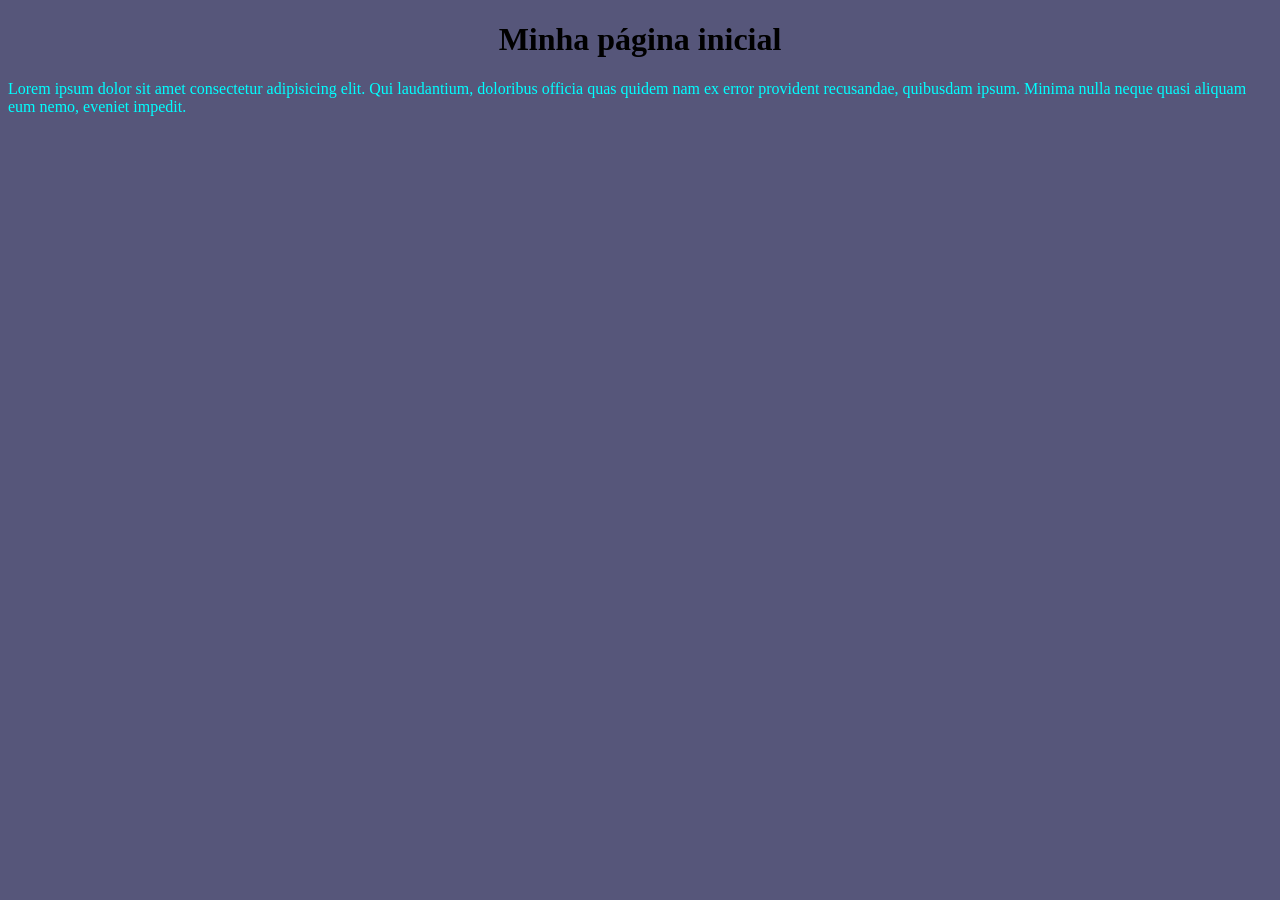
==== index.html @ c5de9286 "Primeiro commit" ====
<!DOCTYPE html>
<html lang="PT">
<head>
    <meta charset="UTF-8">
    <meta name="viewport" content="width=device-width, initial-scale=1.0">
    <title>Document</title>
    <link rel="stylesheet" href="style.css">
</head>
<body>
    <h1>Minha página inicial</h1>
    <p class="paragrafo">Lorem ipsum dolor sit amet consectetur adipisicing elit. Qui laudantium, doloribus officia quas quidem nam ex error provident recusandae, quibusdam ipsum. Minima nulla neque quasi aliquam eum nemo, eveniet impedit.</p>
    <script src="script.js"></script>
</body>
</html>
---- style.css ----
h1{
    text-align: center;
}
body{
    background-color: rgb(86, 86, 122);
}
.paragrafo{
    color: aqua;
}
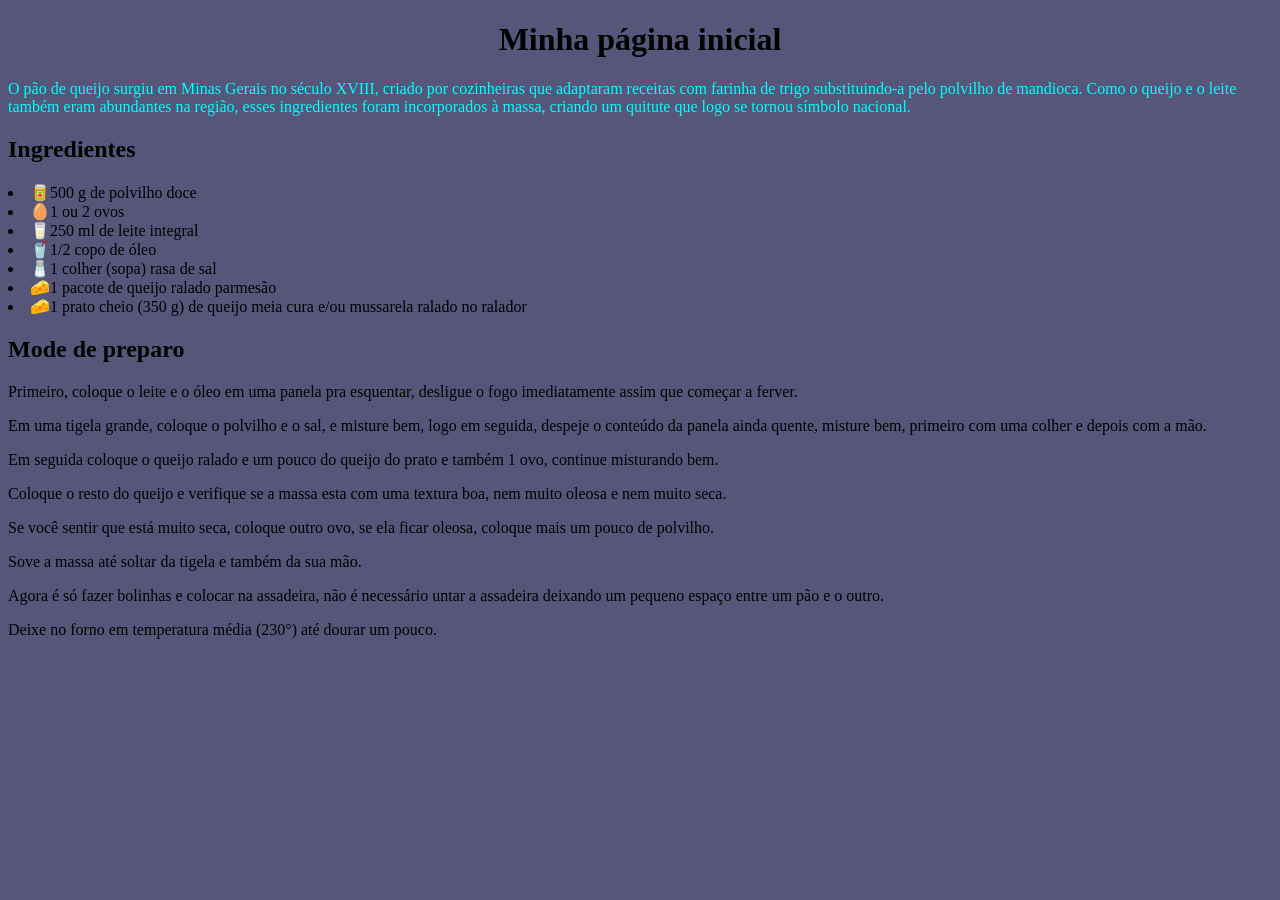
==== commit 218f7f3b: "Alteração no codigo HTML" ====
--- a/index.html
+++ b/index.html
@@ -1,14 +1,37 @@
 <!DOCTYPE html>
 <html lang="PT">
+
 <head>
     <meta charset="UTF-8">
     <meta name="viewport" content="width=device-width, initial-scale=1.0">
-    <title>Document</title>
+    <title>WebPage</title>
     <link rel="stylesheet" href="style.css">
 </head>
+
 <body>
     <h1>Minha página inicial</h1>
-    <p class="paragrafo">Lorem ipsum dolor sit amet consectetur adipisicing elit. Qui laudantium, doloribus officia quas quidem nam ex error provident recusandae, quibusdam ipsum. Minima nulla neque quasi aliquam eum nemo, eveniet impedit.</p>
+    <p class="paragrafo">O pão de queijo surgiu em Minas Gerais no século XVIII, criado por cozinheiras que adaptaram receitas com farinha de trigo substituindo-a pelo polvilho de mandioca. Como o queijo e o leite também eram abundantes na região, esses ingredientes foram incorporados à massa, criando um quitute que logo se tornou símbolo nacional.</p>
+        <h2>Ingredientes</h2>
+    <td>
+        <li>🥫500 g de polvilho doce</li>
+        <li>🥚1 ou 2 ovos</li>
+        <li>🥛250 ml de leite integral</li>
+        <li>🥤1/2 copo de óleo</li>
+        <li>🧂1 colher (sopa) rasa de sal</li>
+        <li>🧀1 pacote de queijo ralado parmesão</li>
+        <li>🧀1 prato cheio (350 g) de queijo meia cura e/ou mussarela ralado no ralador</li>
+    </td>
+        <h2>Mode de preparo</h2>
+        <p>Primeiro, coloque o leite e o óleo em uma panela pra esquentar, desligue o fogo imediatamente assim que começar a ferver.</p>
+        <p>Em uma tigela grande, coloque o polvilho e o sal, e misture bem, logo em seguida, despeje o conteúdo da panela ainda quente, misture bem, primeiro com uma colher e depois com a mão.</p>
+        <p>Em seguida coloque o queijo ralado e um pouco do queijo do prato e também 1 ovo, continue misturando bem.</p>
+        <p>Coloque o resto do queijo e verifique se a massa esta com uma textura boa, nem muito oleosa e nem muito seca.</p>
+        <p>Se você sentir que está muito seca, coloque outro ovo, se ela ficar oleosa, coloque mais um pouco de polvilho.</p>
+        <p>Sove a massa até soltar da tigela e também da sua mão.</p>
+        <p>Agora é só fazer bolinhas e colocar na assadeira, não é necessário untar a assadeira deixando um pequeno espaço entre um pão e o outro.</p>
+        <p>Deixe no forno em temperatura média (230°) até dourar um pouco.</p>
+
     <script src="script.js"></script>
 </body>
+
 </html>
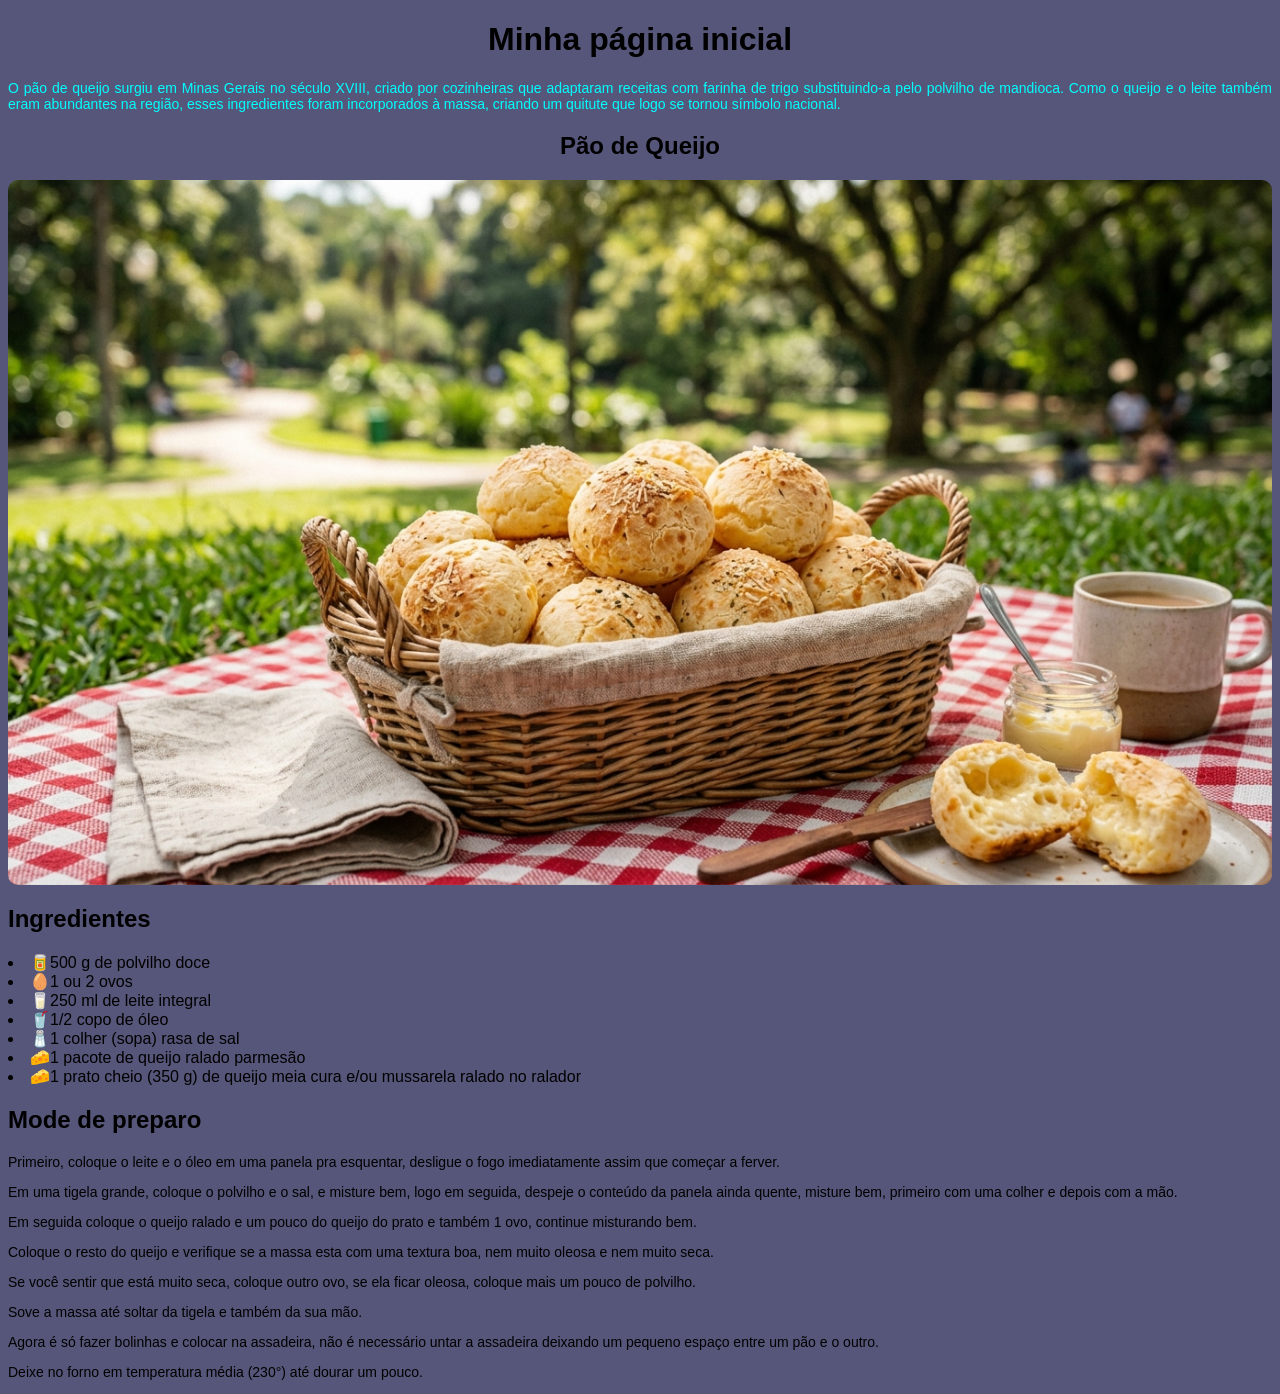
==== commit 20844892: "Inclusão de imagem e alteração de estilos" ====
--- a/index.html
+++ b/index.html
@@ -11,6 +11,10 @@
 <body>
     <h1>Minha página inicial</h1>
     <p class="paragrafo">O pão de queijo surgiu em Minas Gerais no século XVIII, criado por cozinheiras que adaptaram receitas com farinha de trigo substituindo-a pelo polvilho de mandioca. Como o queijo e o leite também eram abundantes na região, esses ingredientes foram incorporados à massa, criando um quitute que logo se tornou símbolo nacional.</p>
+
+    <h2 class="titulo2">Pão de Queijo</h2>
+
+    <img class="imagem" src="./img/pao-de-queijo.png" alt="Imagem de pão de queijo">
         <h2>Ingredientes</h2>
     <td>
         <li>🥫500 g de polvilho doce</li>
--- a/style.css
+++ b/style.css
@@ -1,9 +1,24 @@
-h1{
+h1, .titulo2{
     text-align: center;
 }
 body{
     background-color: rgb(86, 86, 122);
+    font-family:Verdana, Geneva, Tahoma, sans-serif;
 }
 .paragrafo{
     color: aqua;
+}
+p {
+font-size: 14px;
+text-align: justify;
+}
+.imagem{
+    display: block;
+    margin: auto;
+    height: auto;
+    max-width: 100%;
+    /* height: 450px;
+    width: 700px; */
+    border-radius: 10px;
+    
 }
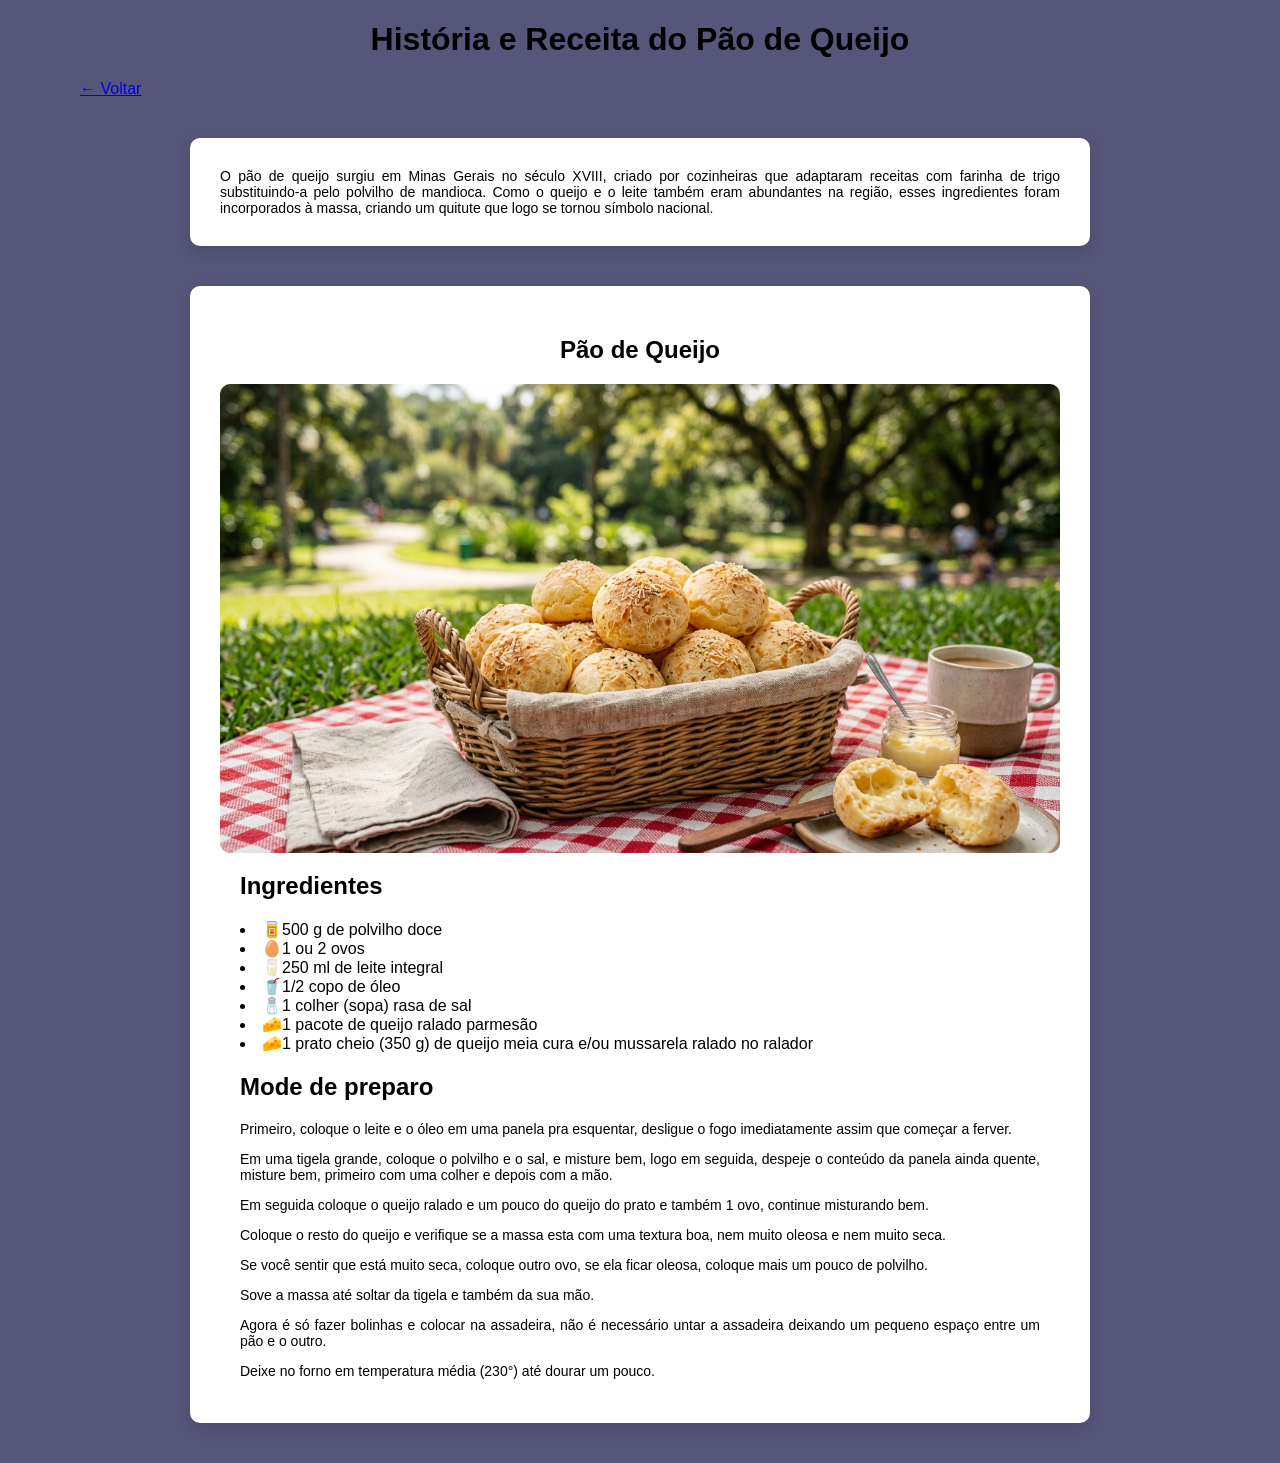
==== commit c0bab64e: "Rebranding do projeto" ====
--- a/index.html
+++ b/index.html
@@ -9,13 +9,26 @@
 </head>
 
 <body>
-    <h1>Minha página inicial</h1>
-    <p class="paragrafo">O pão de queijo surgiu em Minas Gerais no século XVIII, criado por cozinheiras que adaptaram receitas com farinha de trigo substituindo-a pelo polvilho de mandioca. Como o queijo e o leite também eram abundantes na região, esses ingredientes foram incorporados à massa, criando um quitute que logo se tornou símbolo nacional.</p>
+    <header>
 
+        <h1>História e Receita do Pão de Queijo</h1>
+
+        <a class="voltar" href="#">
+            ← Voltar
+        </a>
+
+    </header>
+
+    <p class="receita">O pão de queijo surgiu em Minas Gerais no século XVIII, criado por cozinheiras que adaptaram
+        receitas com farinha de trigo substituindo-a pelo polvilho de mandioca. Como o queijo e o leite também eram
+        abundantes na região, esses ingredientes foram incorporados à massa, criando um quitute que logo se tornou
+        símbolo nacional.</p>
+
+<main class="receita">
     <h2 class="titulo2">Pão de Queijo</h2>
 
     <img class="imagem" src="./img/pao-de-queijo.png" alt="Imagem de pão de queijo">
-        <h2>Ingredientes</h2>
+    <h2>Ingredientes</h2>
     <td>
         <li>🥫500 g de polvilho doce</li>
         <li>🥚1 ou 2 ovos</li>
@@ -25,16 +38,20 @@
         <li>🧀1 pacote de queijo ralado parmesão</li>
         <li>🧀1 prato cheio (350 g) de queijo meia cura e/ou mussarela ralado no ralador</li>
     </td>
-        <h2>Mode de preparo</h2>
-        <p>Primeiro, coloque o leite e o óleo em uma panela pra esquentar, desligue o fogo imediatamente assim que começar a ferver.</p>
-        <p>Em uma tigela grande, coloque o polvilho e o sal, e misture bem, logo em seguida, despeje o conteúdo da panela ainda quente, misture bem, primeiro com uma colher e depois com a mão.</p>
-        <p>Em seguida coloque o queijo ralado e um pouco do queijo do prato e também 1 ovo, continue misturando bem.</p>
-        <p>Coloque o resto do queijo e verifique se a massa esta com uma textura boa, nem muito oleosa e nem muito seca.</p>
-        <p>Se você sentir que está muito seca, coloque outro ovo, se ela ficar oleosa, coloque mais um pouco de polvilho.</p>
-        <p>Sove a massa até soltar da tigela e também da sua mão.</p>
-        <p>Agora é só fazer bolinhas e colocar na assadeira, não é necessário untar a assadeira deixando um pequeno espaço entre um pão e o outro.</p>
-        <p>Deixe no forno em temperatura média (230°) até dourar um pouco.</p>
-
+    <h2>Mode de preparo</h2>
+    <p>Primeiro, coloque o leite e o óleo em uma panela pra esquentar, desligue o fogo imediatamente assim que começar a
+        ferver.</p>
+    <p>Em uma tigela grande, coloque o polvilho e o sal, e misture bem, logo em seguida, despeje o conteúdo da panela
+        ainda quente, misture bem, primeiro com uma colher e depois com a mão.</p>
+    <p>Em seguida coloque o queijo ralado e um pouco do queijo do prato e também 1 ovo, continue misturando bem.</p>
+    <p>Coloque o resto do queijo e verifique se a massa esta com uma textura boa, nem muito oleosa e nem muito seca.</p>
+    <p>Se você sentir que está muito seca, coloque outro ovo, se ela ficar oleosa, coloque mais um pouco de polvilho.
+    </p>
+    <p>Sove a massa até soltar da tigela e também da sua mão.</p>
+    <p>Agora é só fazer bolinhas e colocar na assadeira, não é necessário untar a assadeira deixando um pequeno espaço
+        entre um pão e o outro.</p>
+    <p>Deixe no forno em temperatura média (230°) até dourar um pouco.</p>
+</main>
     <script src="script.js"></script>
 </body>
 
--- a/style.css
+++ b/style.css
@@ -1,24 +1,36 @@
-h1, .titulo2{
+* {
+    margin-left: 20px;
+    margin-right: 20px;
+}
+
+h1,
+.titulo2 {
     text-align: center;
 }
-body{
+
+body {
     background-color: rgb(86, 86, 122);
-    font-family:Verdana, Geneva, Tahoma, sans-serif;
+    font-family: Verdana, Geneva, Tahoma, sans-serif;
 }
-.paragrafo{
-    color: aqua;
+
+p {
+    font-size: 14px;
+    text-align: justify;
 }
-p {
-font-size: 14px;
-text-align: justify;
-}
-.imagem{
+
+.imagem {
     display: block;
     margin: auto;
     height: auto;
     max-width: 100%;
-    /* height: 450px;
-    width: 700px; */
     border-radius: 10px;
-    
+}
+
+.receita {
+    width: 70%;
+    margin: 40px auto;
+    background: white;
+    padding: 30px;
+    border-radius: 10px;
+    box-shadow: 0 5px 15px rgba(0, 0, 0, .15);
 }
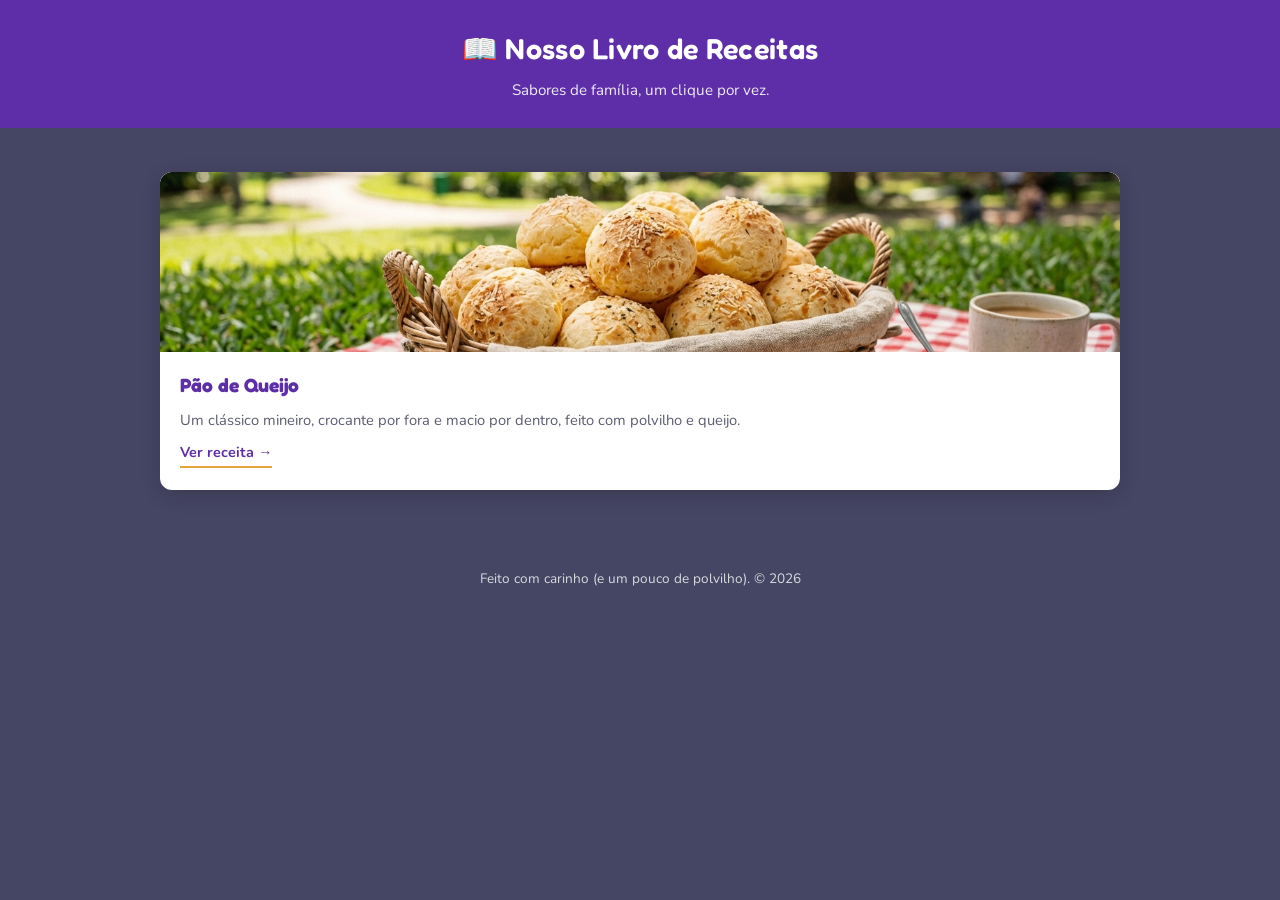
==== commit 09b7e1be: "Iclusão da pagina home" ====
--- a/index.html
+++ b/index.html
@@ -1,58 +1,33 @@
 <!DOCTYPE html>
-<html lang="PT">
+<html lang="pt-BR">
 
 <head>
     <meta charset="UTF-8">
     <meta name="viewport" content="width=device-width, initial-scale=1.0">
-    <title>WebPage</title>
-    <link rel="stylesheet" href="style.css">
+    <title>Nosso Livro de Receitas</title>
+    <link rel="preconnect" href="https://fonts.googleapis.com">
+    <link href="https://fonts.googleapis.com/css2?family=Fredoka:wght@500;600&family=Nunito:wght@400;600;700&display=swap" rel="stylesheet">
+    <link rel="stylesheet" href="./css/style.css">
+    <link rel="stylesheet" href="./css/home.css">
 </head>
 
 <body>
     <header>
-
-        <h1>História e Receita do Pão de Queijo</h1>
-
-        <a class="voltar" href="#">
-            ← Voltar
-        </a>
-
+        <h1>📖 Nosso Livro de Receitas</h1>
+        <p class="tagline">Sabores de família, um clique por vez.</p>
     </header>
 
-    <p class="receita">O pão de queijo surgiu em Minas Gerais no século XVIII, criado por cozinheiras que adaptaram
-        receitas com farinha de trigo substituindo-a pelo polvilho de mandioca. Como o queijo e o leite também eram
-        abundantes na região, esses ingredientes foram incorporados à massa, criando um quitute que logo se tornou
-        símbolo nacional.</p>
+    <main>
+        <!-- Os cartões abaixo são gerados automaticamente pelo js/home.js
+             a partir da lista de receitas cadastrada nesse arquivo. -->
+        <section id="lista-receitas" class="grade-receitas" aria-label="Lista de receitas"></section>
+    </main>
 
-<main class="receita">
-    <h2 class="titulo2">Pão de Queijo</h2>
+    <footer>
+        <p>Feito com carinho (e um pouco de polvilho). © 2026</p>
+    </footer>
 
-    <img class="imagem" src="./img/pao-de-queijo.png" alt="Imagem de pão de queijo">
-    <h2>Ingredientes</h2>
-    <td>
-        <li>🥫500 g de polvilho doce</li>
-        <li>🥚1 ou 2 ovos</li>
-        <li>🥛250 ml de leite integral</li>
-        <li>🥤1/2 copo de óleo</li>
-        <li>🧂1 colher (sopa) rasa de sal</li>
-        <li>🧀1 pacote de queijo ralado parmesão</li>
-        <li>🧀1 prato cheio (350 g) de queijo meia cura e/ou mussarela ralado no ralador</li>
-    </td>
-    <h2>Mode de preparo</h2>
-    <p>Primeiro, coloque o leite e o óleo em uma panela pra esquentar, desligue o fogo imediatamente assim que começar a
-        ferver.</p>
-    <p>Em uma tigela grande, coloque o polvilho e o sal, e misture bem, logo em seguida, despeje o conteúdo da panela
-        ainda quente, misture bem, primeiro com uma colher e depois com a mão.</p>
-    <p>Em seguida coloque o queijo ralado e um pouco do queijo do prato e também 1 ovo, continue misturando bem.</p>
-    <p>Coloque o resto do queijo e verifique se a massa esta com uma textura boa, nem muito oleosa e nem muito seca.</p>
-    <p>Se você sentir que está muito seca, coloque outro ovo, se ela ficar oleosa, coloque mais um pouco de polvilho.
-    </p>
-    <p>Sove a massa até soltar da tigela e também da sua mão.</p>
-    <p>Agora é só fazer bolinhas e colocar na assadeira, não é necessário untar a assadeira deixando um pequeno espaço
-        entre um pão e o outro.</p>
-    <p>Deixe no forno em temperatura média (230°) até dourar um pouco.</p>
-</main>
-    <script src="script.js"></script>
+    <script src="./js/home.js"></script>
 </body>
 
-</html>+</html>
--- a/css/style.css
+++ b/css/style.css
@@ -0,0 +1,94 @@
+/* ==========================================================
+   style.css
+   Estilos GLOBAIS do site (compartilhados por todas as páginas).
+   Estilos específicos de cada página ficam em arquivos separados:
+   home.css (página inicial) e receita.css (páginas de receita).
+   ========================================================== */
+
+:root {
+  /* Paleta de cores do site — troque só aqui para re-temar tudo */
+  --cor-fundo: #454564;
+  --cor-cartao: #ffffff;
+  --cor-texto: #2b2b38;
+  --cor-texto-suave: #5c5c72;
+  --cor-acento: #e8a33d;        /* dourado, cor da casquinha do pão de queijo */
+  --cor-acento-escuro: #5d2ea8; /* violeta */
+  --cor-like: #4c9a6a;
+  --cor-dislike: #c0533e;
+
+  --fonte-titulo: "Fredoka", Verdana, sans-serif;
+  --fonte-corpo: "Nunito", Verdana, Geneva, Tahoma, sans-serif;
+
+  --raio: 12px;
+  --sombra: 0 5px 20px rgba(0, 0, 0, .15);
+}
+
+* {
+  box-sizing: border-box;
+  margin: 0;
+  padding: 0;
+}
+
+body {
+  background-color: var(--cor-fundo);
+  font-family: var(--fonte-corpo);
+  color: var(--cor-texto);
+  line-height: 1.6;
+}
+
+a {
+  color: inherit;
+}
+
+/* ---------- Cabeçalho (usado em todas as páginas) ---------- */
+
+header {
+  position: relative;
+  background: var(--cor-acento-escuro);
+  color: #fff;
+  text-align: center;
+  padding: 26px 20px;
+}
+
+header h1 {
+  font-family: var(--fonte-titulo);
+  font-weight: 600;
+  font-size: 1.8rem;
+  letter-spacing: .3px;
+}
+
+header p.tagline {
+  margin-top: 6px;
+  font-size: .95rem;
+  opacity: .9;
+}
+
+/* Link "Voltar" usado nas páginas de receita para retornar à página inicial */
+.voltar {
+  position: absolute;
+  left: 20px;
+  top: 50%;
+  transform: translateY(-50%);
+  color: #fff;
+  text-decoration: none;
+  font-weight: 700;
+  font-size: .85rem;
+  padding: 7px 14px;
+  border: 1px solid rgba(255, 255, 255, .6);
+  border-radius: 999px;
+  transition: background .2s ease;
+  white-space: nowrap;
+}
+
+.voltar:hover {
+  background: rgba(255, 255, 255, .15);
+}
+
+/* ---------- Rodapé (usado em todas as páginas) ---------- */
+
+footer {
+  text-align: center;
+  color: rgba(255, 255, 255, .8);
+  font-size: .85rem;
+  padding: 34px 20px;
+}
--- a/css/home.css
+++ b/css/home.css
@@ -0,0 +1,79 @@
+/* ==========================================================
+   home.css
+   Estilos exclusivos da página inicial (index.html):
+   a grade de cartões (cards) de receitas.
+   ========================================================== */
+
+.grade-receitas {
+  max-width: 1000px;
+  margin: 44px auto;
+  padding: 0 20px;
+  display: grid;
+  grid-template-columns: repeat(auto-fit, minmax(260px, 1fr));
+  gap: 26px;
+}
+
+.card-receita {
+  background: var(--cor-cartao);
+  border-radius: var(--raio);
+  box-shadow: var(--sombra);
+  overflow: hidden;
+  display: flex;
+  flex-direction: column;
+  text-decoration: none;
+  transition: transform .2s ease, box-shadow .2s ease;
+}
+
+.card-receita:hover {
+  transform: translateY(-4px);
+  box-shadow: 0 10px 26px rgba(0, 0, 0, .22);
+}
+
+.card-imagem {
+  width: 100%;
+  height: 180px;
+  object-fit: cover;
+  background: #eee; /* aparece caso a imagem ainda não exista */
+}
+
+.card-conteudo {
+  padding: 18px 20px 22px;
+  display: flex;
+  flex-direction: column;
+  gap: 8px;
+  flex: 1;
+}
+
+.card-conteudo h2 {
+  font-family: var(--fonte-titulo);
+  font-size: 1.2rem;
+  color: var(--cor-acento-escuro);
+}
+
+.card-conteudo p {
+  font-size: .92rem;
+  color: var(--cor-texto-suave);
+  flex: 1;
+}
+
+.card-link {
+  align-self: flex-start;
+  font-weight: 700;
+  font-size: .9rem;
+  color: var(--cor-acento-escuro);
+  text-decoration: none;
+  border-bottom: 2px solid var(--cor-acento);
+  padding-bottom: 2px;
+}
+
+.card-link:hover {
+  color: var(--cor-acento);
+}
+
+/* Mensagem exibida quando ainda não há nenhuma receita cadastrada */
+.vazio {
+  color: #fff;
+  text-align: center;
+  padding: 50px 20px;
+  grid-column: 1 / -1;
+}
